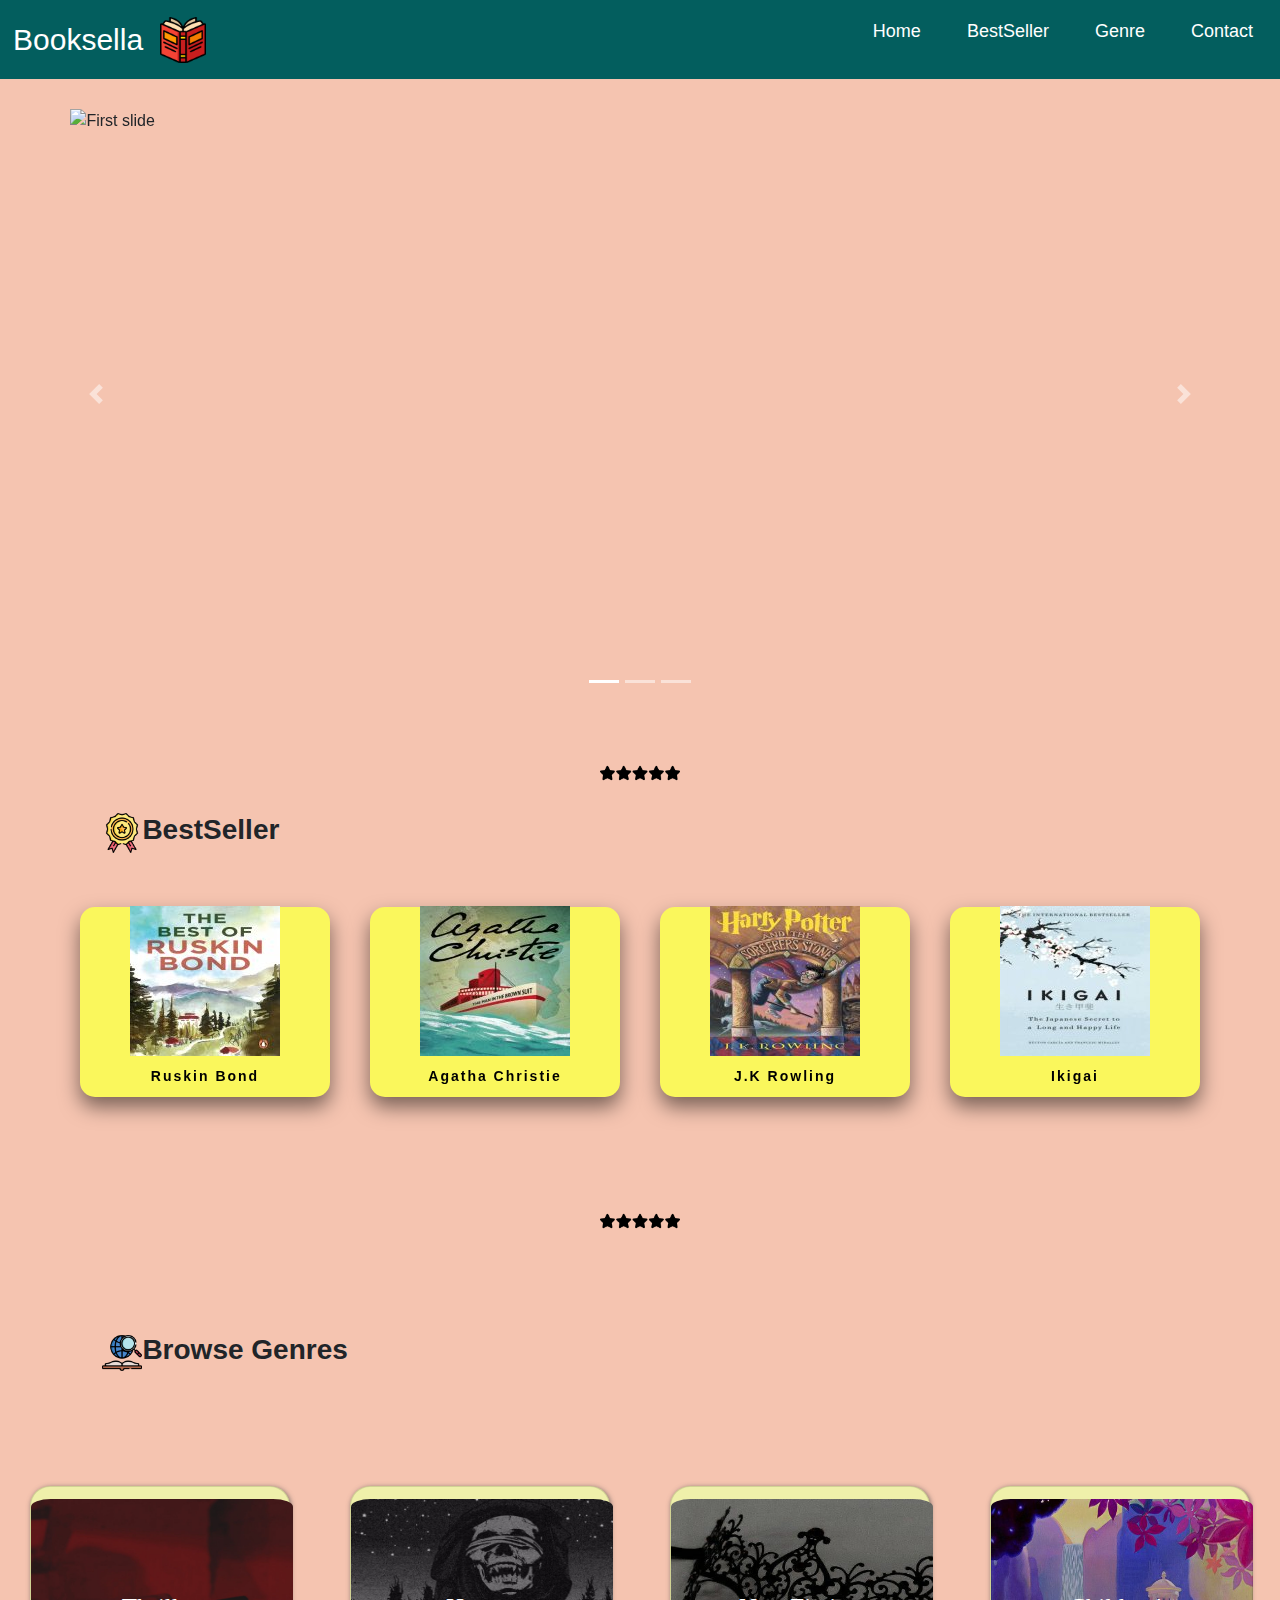
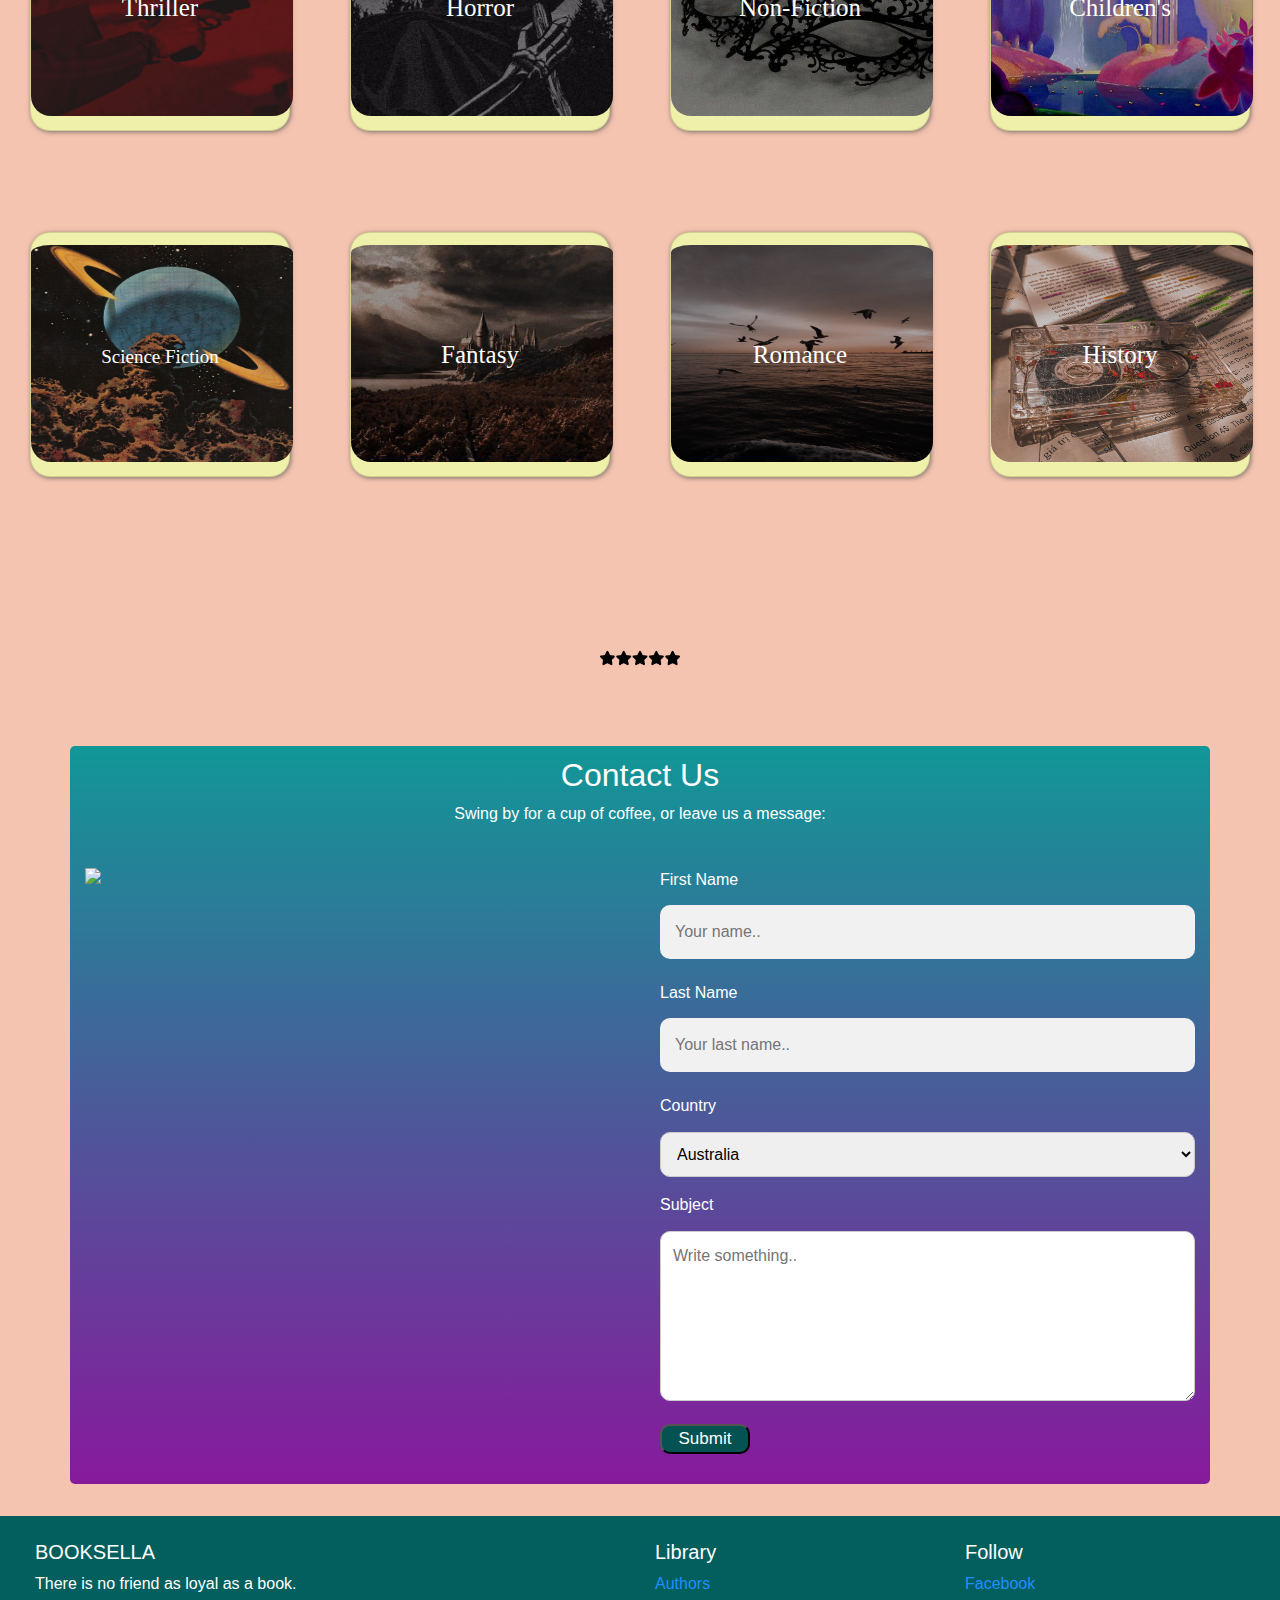
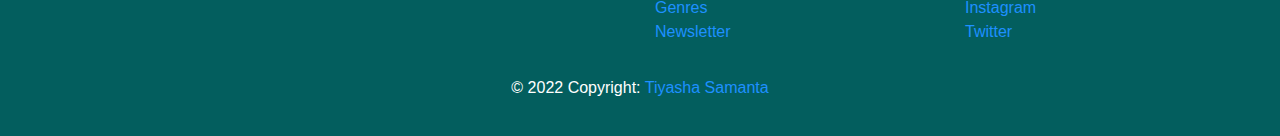
==== index.html @ 9ae6f391 "Add files via upload" ====
<!DOCTYPE html>
<html lang="en">
 <head>
   <meta charset="UTF-8" />
   <meta http-equiv="X-UA-Compatible" content="IE=edge" />
   <meta name="viewport" content="width=device-width, initial-scale=1.0" />
   <link rel="stylesheet" href="https://maxcdn.bootstrapcdn.com/bootstrap/4.0.0/css/bootstrap.min.css" integrity="sha384-Gn5384xqQ1aoWXA+058RXPxPg6fy4IWvTNh0E263XmFcJlSAwiGgFAW/dAiS6JXm" crossorigin="anonymous">
   <link rel="icon" href="images/books.png" type="image/gif" sizes="16x16">
   <link rel="stylesheet" href="style.css" />
   <script src="https://code.jquery.com/jquery-3.2.1.slim.min.js" integrity="sha384-KJ3o2DKtIkvYIK3UENzmM7KCkRr/rE9/Qpg6aAZGJwFDMVNA/GpGFF93hXpG5KkN" crossorigin="anonymous"></script>
<script src="https://cdnjs.cloudflare.com/ajax/libs/popper.js/1.12.9/umd/popper.min.js" integrity="sha384-ApNbgh9B+Y1QKtv3Rn7W3mgPxhU9K/ScQsAP7hUibX39j7fakFPskvXusvfa0b4Q" crossorigin="anonymous"></script>
<script src="https://maxcdn.bootstrapcdn.com/bootstrap/4.0.0/js/bootstrap.min.js" integrity="sha384-JZR6Spejh4U02d8jOt6vLEHfe/JQGiRRSQQxSfFWpi1MquVdAyjUar5+76PVCmYl" crossorigin="anonymous"></script>
   <title>Booksella | Book Shop</title>
 </head>
   <nav class="navbar">
     <!-- LOGO -->
    <a id="web-logo" href="index.html" ><div class="logo">Booksella &nbsp;<img src="images/book.png" width="46px"></div></a> 
     <!-- NAVIGATION MENU -->
     <ul class="nav-links">
       <!-- USING CHECKBOX HACK -->
       <input type="checkbox" id="checkbox_toggle" />
       <label for="checkbox_toggle" class="hamburger">&#9776;</label>
       <!-- NAVIGATION MENUS -->
       <div class="menu">
         <li><a href="#carouselExampleIndicators" >Home</a></li>
         <li><a href="#bestsel-section">BestSeller</a></li>
         <li><a href="#genre-section" >Genre</a></li>
         <li><a href="#con-section" >Contact</a></li>
       </div>
     </ul>
   </nav>
   <body>
    <!--Carousel starts-->
    <div id="carouselExampleIndicators" class="carousel slide" data-ride="carousel">
        <ol class="carousel-indicators">
          <li data-target="#carouselExampleIndicators" data-slide-to="0" class="active"></li>
          <li data-target="#carouselExampleIndicators" data-slide-to="1"></li>
          <li data-target="#carouselExampleIndicators" data-slide-to="2"></li>
        </ol>
        <div class="carousel-inner">
          <div class="carousel-item active">
            <img class="d-block w-80" src="https://www.stylist.co.uk/images/app/uploads/2019/09/26114902/books2-1680x1120.jpg?w=1200&h=1&fit=max&auto=format%2Ccompress" alt="First slide" >
          </div>
          <div class="carousel-item">
            <img class="d-block w-80 " src="https://miro.medium.com/max/3840/1*Ba5Ja9l6vTOp8xmRHihzEg.jpeg" alt="Second slide">
          </div>
          <div class="carousel-item">
            <img class="d-block w-80" src="https://www.gong.io/wp-content/uploads/2018/09/books-bookstore-book-reading-159711.jpg" alt="Third slide">
          </div>
        </div>
        <a class="carousel-control-prev" href="#carouselExampleIndicators" role="button" data-slide="prev">
          <span class="carousel-control-prev-icon" aria-hidden="true"></span>
          <span class="sr-only">Previous</span>
        </a>
        <a class="carousel-control-next" href="#carouselExampleIndicators" role="button" data-slide="next">
          <span class="carousel-control-next-icon" aria-hidden="true"></span>
          <span class="sr-only">Next</span>
        </a>
      </div>
     <!------------------------------------Carousel ends-------------------------------------------> 

   
     <!-----------------------------------Best seller starts-------------------------------------->
     <br>
     <section id="bestsel-section">
      <img src="images/rating.png" width="80px">
      <h2 class="projects-title">BestSeller<img src="images/badge.png" id="badge-best"></h2>
      <div class="container-cert">
        <div class="card-bestseller" id="myBtn">
          <div class="content">
            <div class="imgBx">
             <a href="bestofrusking.html"> <img src="images/ruskinbond.jpg" class="icon-cert-style" ></a>
             </div>
             <div class="contentBx">
              <h3 ><span>Ruskin Bond</span></h3>
             </div>          
          </div>
        </div>
        
    
        <div class="card-bestseller" id="myBtn">
          <div class="content">
            <div class="imgBx">
             <a href="minbrown.html"> <img src="images/agatha.jpg" class="icon-cert-style" ></a>
            </div>
            <div class="contentBx">
              <h3><span>Agatha Christie</span></h3>
            </div>
          </div>
        </div>

       

        
       <div class="card-bestseller" >
          <div class="content">
            <div class="imgBx">
              <a href="hpotter.html" ><img src="images/harrypotter.jpg"></a>
            </div>
            <div class="contentBx">
              <h3><span>J.K Rowling</span></h3>
            </div>
          </div>  
        </div>

        <div class="card-bestseller" >
          <div class="content">
            <div class="imgBx">
              <a href="ikigai.html" ><img src="images/ikigai.jpg" ></a>
            </div>
            <div class="contentBx">
              <h3><span>Ikigai</span></h3>
            </div>
          </div>  


        </div>

      

    
      </section>


     <!---------------------------Best Seller Ends---------------------------->
     
     <!-------------------------------Genre starts--------------------------------->
     <br>
     <img src="images/rating.png" width="80px">

     <div class="banner">
       <img src="https://64.media.tumblr.com/0dc1266577a4535f701dee821aa15b43/tumblr_p078po5fjM1r0kxkto1_1280.jpg" alt="" class="banner-img">
     </div>


     <br><br><br>

     <h2 class="projects-title" >Browse Genres<img src="images/browsing.png" id="badge-best"></h2>

     <section id="genre-section">
        <main>
            
            <div class="card">
              <a href="thriller.html">
                <img src="images/thriller.jpg" alt="Guava"  class="product-img">
                <div class="centered-img">Thriller</div>
              </a>
            </div>
         

            <div class="card">
              <a href="horror.html">
                <img src="images/horror.jpg" alt="Apple"  class="product-img">
                <div class="centered-img">Horror</div>
                </a>
            </div>

            <div class="card">
              <a href="non-fiction.html">
                <img src="images/Non fictional.jpg" alt="Mango"  class="product-img">
                <div class="centered-img">Non-Fiction</div>
                 <!-- <p class="product-price">Rs 450 per kg</p>
                <button class="product-btn">Add to Cart</button> -->
                </a>
                </div>
            </div>
            
            <div class="card">
              <a href="child.html">
                <img src="images/child.jpg" alt="Grapes"  class="product-img" >
                <div class="centered-img">Children's</div>
              </a>
            </div>
        </main>
          
     </section>


     <section>
      <main id="main-1">
          
          <div class="card">
            <a href="science.html">
              <img src="images/science.jpg" alt="Guava"  class="product-img">
              <div class="centered-img"><span style="font-size: 19px;">Science Fiction</span></div>
            </a>
          </div>
       

          <div class="card">
            <a href="fantasy.html">
              <img src="images/fantasy.jpg" alt="Apple"  class="product-img">
              <div class="centered-img">Fantasy</div>
              </a>
          </div>

          <div class="card">
            <a href="romance.html">
              <img src="images/romance.png" alt="Mango"  class="product-img">
              <div class="centered-img">Romance</div>
               <!-- <p class="product-price">Rs 450 per kg</p>
              <button class="product-btn">Add to Cart</button> -->
              </a>
              </div>
          </div>
          
          <div class="card">
            <a href="history.html">
              <img src="images/history.jpg" alt="Grapes"  class="product-img" >
              <div class="centered-img">History</div>
            </a>
          </div>
      </main>
        
   </section>


     <!---------------------------------Genre Ends-------------------------->

      <section>
        <div >
          <img src="https://i.pinimg.com/1200x/4e/d5/db/4ed5db32bba3d9b08dc441c149b22c3b.jpg" alt="" class="after-genre-banner">
        </div>
      </section>
     


      <br><br>

      <img src="images/rating.png" width="80px">

 <!-- Contact section -->
 <div class="container" id="con-section">
    <div style="text-align:center">
      <h2 style="color: white;">Contact Us</h2>
      <p style="color: white;"> Swing by for a cup of coffee, or leave us a message:</p>
    </div>
    <div class="row">
      <div class="column">
        <img src="https://img.phonandroid.com/2019/02/google-maps.jpg" style="width:100%">
      </div>
      <div class="column">
        <form action="/action_page.php">
          <label for="fname" style="color: white;">First Name</label>
          <input type="text" id="fname" name="firstname" placeholder="Your name..">
          <label for="lname"  style="color: white;">Last Name</label>
          <input type="text" id="lname" name="lastname" placeholder="Your last name..">
          <label for="country"  style="color: white;">Country</label>
          <select id="country" name="country">
            <option value="australia">Australia</option>
            <option value="canada">Canada</option>
            <option value="canada">India</option>
            <option value="usa">USA</option>
          </select>
          <label for="subject"  style="color: white;">Subject</label>
          <textarea id="subject" name="subject" placeholder="Write something.." style="height:170px"></textarea>
          <button type="submit" id="form-submit">Submit</button>
        </form>
      </div>
    </div>
  </div>

   <!-- Footer section -->
    <!-- Footer -->
<footer class="page-footer font-small blue pt-4 ft-color">

  <!-- Footer Links -->
  <div class="container-fluid text-center text-md-left">

    <!-- Grid row -->
    <div class="row">

      <!-- Grid column -->
      <div class="col-md-6 mt-md-0 mt-3">

        <!-- Content -->
        <h5 class="text-uppercase">Booksella</h5>
        <p>There is no friend as loyal as a book.</p>

      </div>
      <!-- Grid column -->

      <hr class="clearfix w-100 d-md-none pb-3">

      <!-- Grid column -->
      <div class="col-md-3 mb-md-0 mb-3">

        <!-- Links -->
        <h5 >Library</h5>

        <ul class="list-unstyled">
          <li>
            <a href="#!">Authors</a>
          </li>
          <li>
            <a href="#!">Genres</a>
          </li>
          <li>
            <a href="#!">Newsletter</a>
          </li>
        </ul>

      </div>
      <!-- Grid column -->

      <!-- Grid column -->
      <div class="col-md-3 mb-md-0 mb-3">

        <!-- Links -->
        <h5 >Follow</h5>

        <ul class="list-unstyled">
          <li >
            <a href="#!">Facebook</a>
          </li>
          <li>
            <a href="#!">Instagram</a>
          </li>
          <li>
            <a href="#!">Twitter</a>
          </li>
        </ul>

      </div>
      <!-- Grid column -->

    </div>
    <!-- Grid row -->

  </div>
  <!-- Footer Links -->

  <!-- Copyright -->
  <div class="footer-copyright text-center py-3">© 2022 Copyright:
    <a href="https://www.linkedin.com/in/tiyasha-samanta/">Tiyasha Samanta</a>
  </div>
  <!-- Copyright -->

</footer>
<!-- Footer -->


    

      
   </body>
   
  
  
 
 
</html>
---- style.css ----
/* UTILITIES */
* {
    margin: 0;
    padding: 0;
    box-sizing: border-box;
   }
   body {
    font-family: Tahoma, sans-serif
   }
   body {
    background-color: #f5c4b0;
  }
   a {
    text-decoration: none;
   }
   li {
    list-style: none;
   }
   html {
    scroll-behavior: smooth;
  
  }



   /*=======================NAVBAR STYLING STARTS ===============================================*/
.navbar {
    display: flex;
    align-items: center;
    justify-content: space-between;
    padding: 13px;
    position: sticky;
    z-index: 1;
    top: 0;
    left: 0;
    display: flex;
    background-color: rgb(3, 94, 94);
    color: #fff;
   }
   .nav-links a {
    color: #fff;
   }
   /* LOGO */
   .logo {
    font-size: 30px;
    color: white;
    display: flex;
   }
   /* NAVBAR MENU */
   #web-logo{
     text-decoration: none;
     
   }
   
   #web-logo:hover{
     color: white;
   }
   .menu {
    display: flex;
    gap: 1em;
    font-size: 18px;
   }
   .menu li:hover {
    background-color: #4c9e9e;
    border-radius: 5px;
    transition: 0.3s ease;
    text-decoration: none;
   }
   .menu li {
    padding: 5px 14px;
   }
   /* DROPDOWN MENU */
   .services {
    position: relative; 
   }
   .dropdown {
    background-color: rgb(1, 139, 139);
    padding: 1em 0;
    position: absolute; /*WITH RESPECT TO PARENT*/
    display: none;
    border-radius: 8px;
    top: 35px;
   }
   .dropdown li + li {
    margin-top: 10px;
   }
   .dropdown li {
    padding: 0.5em 1em;
    width: 8em;
    text-align: center;
   }
   .dropdown li:hover {
    background-color: #4c9e9e;
    text-decoration: none;
   }
   .services:hover .dropdown {
    display: block;
   }

   /*======================================NAVBAR ENDS===============================================================*/

   /*Carousel starts*/
.w-80 {
    width: 89%!important;

}
img.d-block.w-80 {
    margin-left: auto;
    margin-right: auto;
    margin-top: 30px;
    height: 600px;
}
/*Carousel ends*/


/*-----------------------------------------------Best seller starts-------------------------------------------*/

.projects-title{
  margin-left: 8%;
  font-size: 28px;
  font-weight: bold;
}
#badge-best{
  height: 40px;
  float: left;

}

.container-cert {
	position: relative;
	display: flex;
	justify-content: center;
	align-items: center;
	flex-wrap: wrap;
	margin: 40px 0;
}

.container-cert .card-bestseller {
	position: relative;
	width: 250px;
	height: 190px;
	background: #faf75c;
	margin: 20px;
	box-shadow: 0 10px 20px rgba(0, 0, 0, 0.5);
	border-radius: 15px;
	display: flex;
	justify-content: center;
	align-items: center;
	backdrop-filter: blur(2px);
}

.container-cert .card-bestseller .content {
	position: relative;
	display: flex;
	justify-content: center;
	align-items: center;
  
	flex-direction: column;
	transition: 0.5s;
}

.container-cert .card-bestseller:hover .content {
	transform: translateY(-20px);
}

.card-bestseller:hover{
  background-color: #e0dd2b;
}

.container-cert .card-bestseller .content .imgBx {
	position: relative;
	width: 150px;
	height: 150px;
	overflow: hidden;
}

.container-cert .card-bestseller .content .imgBx img {
	position: absolute;
	top: 0;
	left: 0;
	width: 100%;
	height: 100%;
	object-fit: cover;
}

.container-cert .card-bestseller .content .contentBx h3 {
	color: rgb(0, 0, 0);
	text-transform: uppercase;
	letter-spacing: 2px;
	font-weight: 500;
	font-size: 18px;
	text-align: center;
	margin: 10px 0 10px;
	line-height: 1.1em;
}

.container-cert .card-bestseller .content .contentBx h3 span {
	font-size: 14px;
	font-weight: 550;

	text-transform: initial;
}

.container-cert .card-bestseller .sci {
	position: absolute;
	bottom: 50px;
	display: flex;
}

.container-cert .card-bestseller .sci li {
	list-style: none;
	margin: 0 10px;
	transform: translateY(40px);
	transition: 0.5s;
	opacity: 0;
}

.container-cert .card-bestseller:hover .sci li {
	transform: translateY(0px);
	opacity: 1;
}

.container-cert .card-bestseller .sci li a {
	color: rgb(0, 0, 0);
	font-size: 20px;
}


img {
  display: block;
  margin-left: auto;
  margin-right: auto;
}


/*-----------------------------------------------Best seller ends---------------------------------------------*/

/*Banner*/
.banner-img{
  width: 100%;
}

/*Banner ends*/



/*Products*/
main {
    display: flex;
    justify-content: center;
    align-items: center;
    width: 100%;
    height: 52vh;
  }
  #main-1 {
    display: flex;
    justify-content: center;
    align-items: center;
    width: 100%;
    height: 25vh;
  }
 
  .card {
    width: 283px;
    height: 245px;
    margin: 0px 30px;
    background-color: #eff0aa;
    cursor:auto;
    position: relative;
    top: 0px;
    left: 0px;
    border-radius: 20px;
    box-shadow: 1px 1px 5px 0px rgba(82, 82, 82, 0.75);
    transition: all 150ms ease-in-out;
  }
  .card:hover {
      top: -3px;
      left: -3px;
    box-shadow: 3px 3px 15px 0px rgba(82, 82, 82, 0.85);
  }
  .card:active {
      background-color: #19959e;
      box-shadow: inset 0 0 10px rgba(82, 82, 82, 0.85);
  }
  .product-img{
    padding-top: 12px;
    height: 229px;
    width: 262px;
    margin-left: auto;
    margin-right: auto;
    border-radius: 20px;
  }
  .centered-img {
    font-family: cursive;
    position: absolute;
    font-size: 25px;
    color: white;
    top: 50%;
    left: 50%;
    transform: translate(-50%, -50%);
  }
  a{
    cursor: grab;
  }
  /* .product-btn{
      width: 150px;
      height: 60px;
      margin-left: auto;
      margin-right:auto;
      background-color: rgb(231, 228, 54);
      margin-top: 20px;
      border-radius: 20px;
      cursor:grab;
  }
  .product-btn:hover{
      background-color: rgb(253, 236, 0);
  } */
  /* .product-price{
      color: white;
      font-weight: 900;
      text-shadow: 1px 2px 1px black;
      font-family: Verdana, Geneva, Tahoma, sans-serif;
      margin-left: auto;
      margin-right: auto;
  } */


/*table*/
table {
    border-collapse: collapse;
    border: 0.5px solid black;
    text-align: center;
    vertical-align: middle;
  }
  
th, td {
    border: 1px solid black;
    padding: 8px;

  }
  
  thead th {
    width: 28%;

  }
  .cell-highlight {
    background-color: gold;
    font-weight: bold;
  }
  .caption {
    font-weight: bold;
    font-size: 24px;
    text-align: left;
    color: #333;
    margin-bottom: 16px;
  }
  thead {
    background-color: #333;
    color: white;
    font-size: 0.875rem;
    text-transform: uppercase;
    letter-spacing: 2%;
  }
  tbody tr:nth-child(odd) {
    background-color: #fff;
  }
  
  tbody tr:nth-child(even) {
    background-color: #eee;
  }
  tbody th {
    background-color: #36c;
    color: #fff;
    text-align: left;
  }
  tbody tr:nth-child(even) th {
    background-color: #25c;
  }
/*table place*/
.annual-sales{
    border-radius: 20px;
    background-color: rgb(179, 230, 217);
    width: 30%;
    margin-left: 12%;
}
.half-img {
    float: right;    
    margin: 0 120px 2px 20px;
}

/* Contacts section starts */

/* Style inputs */
input[type=text], select, textarea {
    width: 100%;
    padding: 12px;
    border: 1px solid #ccc;
    margin-top: 6px;
    border-radius: 10px;
    margin-bottom: 16px;
    resize: vertical;
  }
  
  
  /* Style the container/contact section */
  .container {
    border-radius: 5px;
    background-image:linear-gradient(rgb(17, 151, 151),rgb(135, 26, 156)) ;
    padding: 10px;
    margin-top: 48px;;
  }
  
  /* Create two columns that float next to eachother */
  .column {
    float: left;
    width: 50%;
    margin-top: 6px;
    padding: 20px;
  }
  
  /* Clear floats after the columns */
  .row:after {
    content: "";
    display: table;
    clear: both;
  }
  #form-submit{
      background-color:rgb(4, 82, 82);
      color: white;
      font-size: 17px;
      width: 90px;
      height: 30px;
      border-radius: 10px;
  }
  #form-submit:hover{
      background-color: rgb(16, 141, 141);
  }
  
  /* Responsive layout - when the screen is less than 600px wide, make the two columns stack on top of each other instead of next to each other */
  @media screen and (max-width: 600px) {
    .column, input[type=submit] {
      width: 100%;
      margin-top: 0;
    }
  }

/* Contacts section ends */
/* Footer section */
footer {
    background-color: teal;
    padding: 1.25rem;
    text-align: center;
    color: white;
    margin: 2rem 0 0;
  }
  a {
    color: white;
  }
  a:hover{
      color: whitesmoke;
  }
  /* Footer section ends */



  /*Login/Register*/

  .login-card {
    width: 500px;
    margin-top: 60px;
    margin-left: auto;
    margin-right: auto;
    height: 720px;
    background-color: #fdf1ec;
    cursor:auto;
    position: relative;
    top: 0px;
    left: 0px;
    border-radius: 20px;
    box-shadow: 1px 1px 5px 0px rgba(82, 82, 82, 0.75);
    transition: all 150ms ease-in-out;
  }
  .login-card:hover {
      top: -3px;
      left: -3px;
    box-shadow: 3px 3px 15px 0px rgba(82, 82, 82, 0.85);
  }

  .container-login {
    padding: 16px;
    border-radius: 10px;
    background-color: rgb(215, 228, 184);
  }
  
  /* Full-width input fields */
  input[type=text], input[type=password] {
    width: 100%;
    padding: 15px;
    margin: 5px 0 22px 0;
    display: inline-block;
    border: none;
    background: #f1f1f1;
  }
  
  input[type=text]:focus, input[type=password]:focus {
    background-color: #ddd;
    outline: none;
  }
  
  /* Overwrite default styles of hr */
  hr {
    border: 1px solid #f1f1f1;
    margin-bottom: 25px;
  }
  
  /* Set a style for the submit button */
  .registerbtn {
    background-color: #2e916c;
    color: white;
    padding: 16px 20px;
    margin: 8px 0;
    border: none;
    cursor: pointer;
    width: 100%;
    opacity: 0.9;
  }
  
  .registerbtn:hover {
    opacity: 1;
  }
  
  /* Add a blue text color to links */
  a {
    color: dodgerblue;
  }
  
  
  /* Set a grey background color and center the text of the "sign in" section */
  .signin {
    background-color: #cecbcb;
    text-align: center;
  }

.ft-color{
  background-color: rgb(3, 94, 94);
}
.after-genre-banner{
  width: 100%;
  margin-top: 8%;
}



   /*===================================================************RESPONSIVENESS******************************************============================================================*/
   
   
   /*RESPONSIVE NAVBAR MENU STARTS*/
  /* CHECKBOX HACK */
input[type=checkbox]{
    display: none;
   } 
   /*HAMBURGER MENU*/
   .hamburger {
    display: none;
    font-size: 24px;
    user-select: none;
   }
   /* APPLYING MEDIA QUERIES */
   @media (max-width: 768px) {
   .menu { 
    display:none;
    position: absolute;
    background-color:teal;
    right: 0;
    left: 0;
    text-align: center;
    padding: 16px 0;
   }
   .menu li:hover {
    display: inline-block;
    background-color:#4c9e9e;
    transition: 0.3s ease;
   }
   .menu li + li {
    margin-top: 12px;
   }
   input[type=checkbox]:checked ~ .menu{
    display: block;
   }
   .hamburger {
    display: block;
   }
   .dropdown {
    left: 50%;
    top: 30px;
    transform: translateX(35%);
   }
   .dropdown li:hover {
    background-color: #4c9e9e;
   }
   }
    /*RESPONSIVE NAVBAR MENU ENDS*/

/*----------------Best of Rusking bond-----------------*/
.ruskin-container{
  background-color: white;
  width: 65%;
  height: 700px;
  margin-top: 20px;
  margin-left: auto;
  margin-right:auto;
}
.col-ruskin{
  float: left;
  padding: 10px;
  height: 300px; /* Should be removed. Only for demonstration */
}

/* Clear floats after the columns */
.row-ruskin:after {
  content: "";
  display: table;
  clear: both;
}
.table-descrip{
  background-color: white;
  width: 65%;
  height: 76px;
  margin-left: auto;
  margin-right: auto;
}
 
tbody th {
  background-color: #b9771c;
  color: #fff;
  text-align: left;
}

table, th, td {
  border: 2px solid white;
  border-collapse: collapse;
}
th, td {
  background-color: #e0b070;
}
#add-to-cart
{
  margin-left: 54px;
  margin-top: 15px;
  padding: 8px;
  font-weight: 600;
  border-radius: 11px;
  background-color: #ca8d38;
  box-shadow: 1px 1px black;
  cursor:pointer;
}
#add-to-cart:hover{
  background-color: #ebaf61;
}

/*-----------------------------------------THRILLER STYLING------------------------------------------------------*/
.topnav {
  overflow: hidden;
  background-image: linear-gradient(rgb(204, 38, 38),rgb(56, 47, 48));
}

.topnav a {
  float: right;
  color: #f2f2f2;
  text-align: center;
  padding: 14px 16px;
  text-decoration: none;
  font-size: 17px;
}

.topnav a:hover {
  background-color: rgb(228, 188, 115);
  color: rgb(0, 0, 0);
}

/* .topnav a.active-genre {
  background-color: #ee9632;
  color: white;
} */

#sub-header{
  font-size: 13px;
}
.add-to-cart {
  width: 10%;
  float: right;
  padding: 10px;
  cursor: pointer;
  box-shadow: 1px 1px 1px;
}
#text-link{
  text-decoration: none;
  color: white;
}
#add-to-cart-img{
  float: right;
}


.genre-container{
  width: 100%;
  height: 700px;
  background-color: #cecbcb;
  margin-top: -20px;
}
.checked {
  color: orange;
}
.ratings{
  margin-top: 50px;
  margin-left: auto;
  margin-right: auto;
  width: 70%;
  border: 3px solid rgb(186, 189, 182);
  padding: 30px;
}

.genre-row{
  margin-top: 20px;
}
.genre-column {
  float: left;
  width: 50%;
  padding: 10px;
  height: 300px; /* Should be removed. Only for demonstration */
}

/* Clear floats after the columns */
.genre-row:after {
  content: "";
  display: table;
  clear: both;

}
/*----------------------Ratings--------------------------------- */

@import url(//use.fontawesome.com/releases/v5.4.2/css/all.css);

/* Ratings widget */
.rate {
    display: inline-block;
    border: 0;
}
/* Hide radio */
.rate > input {
    display: none;
}
/* Order correctly by floating highest to the right */
.rate > label {
    float: right;
}
/* The star of the show */
.rate > label:before {
    display: inline-block;
    font-size: 1.1rem;
    padding: .3rem .2rem;
    margin: 0;
    cursor: pointer;
    font-family: 'Font Awesome 5 Free';
    font-weight: 900;
    content: "\f005"; /* full star */
}

/* Half star trick */
.rate .half:before {
    content: "\f089"; /* half star no outline */
    position: absolute;
    padding-right: 0;
}

/* Click + hover color */
input:checked ~ label, /* color current and previous stars on checked */
label:hover, label:hover ~ label { color: #e7e413;  } /* color previous stars on hover */

/* Hover highlights */
input:checked + label:hover, input:checked ~ label:hover, /* highlight current and previous stars */
input:checked ~ label:hover ~ label, /* highlight previous selected stars for new rating */
label:hover ~ input:checked ~ label /* highlight previous selected stars */ { color: #eeff00;  } 

/*-----------------------------------Rating-ends------------------*/


/* The container */
.container-filter {
  display: block;
  position: relative;
  padding-left: 35px;
  margin-bottom: 12px;
  cursor: pointer;
  font-size: 22px;
  -webkit-user-select: none;
  -moz-user-select: none;
  -ms-user-select: none;
  user-select: none;
}

/* Hide the browser's default checkbox */
.container-filter input {
  position: absolute;
  opacity: 0;
  cursor: pointer;
  height: 0;
  width: 0;
}

/* Create a custom checkbox */
.checkmark {
  position: absolute;
  top: 7px;
  left: 0;
  height: 20px;
  width: 20px;
  background-color: #eee;
}

/* On mouse-over, add a grey background color */
.container-filter:hover input ~ .checkmark {
  background-color: #ccc;
}

/* When the checkbox is checked, add a blue background */
.container-filter input:checked ~ .checkmark {
  background-color: #000000;
}

/* Create the checkmark/indicator (hidden when not checked) */
.checkmark:after {
  content: "";
  position: absolute;
  display: none;
}

/* Show the checkmark when checked */
.container-filter input:checked ~ .checkmark:after {
  display: block;
}

/* Style the checkmark/indicator */
.container-filter .checkmark:after {
  left: 9px;
  top: 5px;
  width: 5px;
  height: 10px;
  border: solid white;
  border-width: 0 3px 3px 0;
  -webkit-transform: rotate(45deg);
  -ms-transform: rotate(45deg);
  transform: rotate(45deg);
}
.filter-left-check{
  margin-left: 26px;
    padding: 30px;
}
#input-check{
  color: black;
}
#input-check:hover{
  color: black;
}

.main-thrill {
  display: flex;
  margin-top: 50px;
  justify-content: center;
  align-items: center;
  width: 100%;
  height: 52vh;
}
.main-thrill-1 {
  display: flex;
  justify-content: center;
  align-items: center;
  width: 100%;
  height: 64vh;
}
.card-thriller {
  width: 242px;
    height: 335px;
    margin: 0px 30px;
    background-color: #f1bf72;
    cursor: auto;
    position: relative;
    top: 0px;
    left: 0px;
    border-radius: 4px;
    box-shadow: 1px 1px 5px 0px rgb(82 82 82 / 75%);
    transition: all 150ms ease-in-out;
}
a{
  cursor: pointer;
}
.card-thriller:hover {
    top: -3px;
    left: -3px;
  box-shadow: 3px 3px 15px 0px rgba(82, 82, 82, 0.85);
}
.card-thriller:active {
    background-color: #19959e;
    box-shadow: inset 0 0 10px rgba(82, 82, 82, 0.85);
}
.product-img-thril{
  padding-top: 12px;
  height: 296px;
  width: 226px;
  margin-left: auto;
  margin-right: auto;
  border-radius: 4px;
}
.centered-img-thril {
  font-family: cursive;
  position: absolute;
  font-size: 25px;
  color: white;
  top: 50%;
  left: 50%;
  transform: translate(-50%, -50%);
}


#book-price-thril {
  text-align: left;
  margin-left: 13px;
  margin-top: 9px;
  text-decoration: none;
  color: black;
  font-size: 18px;
}

a{
  text-decoration: none;
}
.fa-shopping-cart:before {
  
  margin-left: 140px;
}
.fa-shopping-cart{
  color: black;
}
.fa-shopping-cart:hover{
  color: rgb(48, 48, 48);
}
/*THRILLER STYLING ENDS */

/*---------------------------CART PAGE-----------------*/
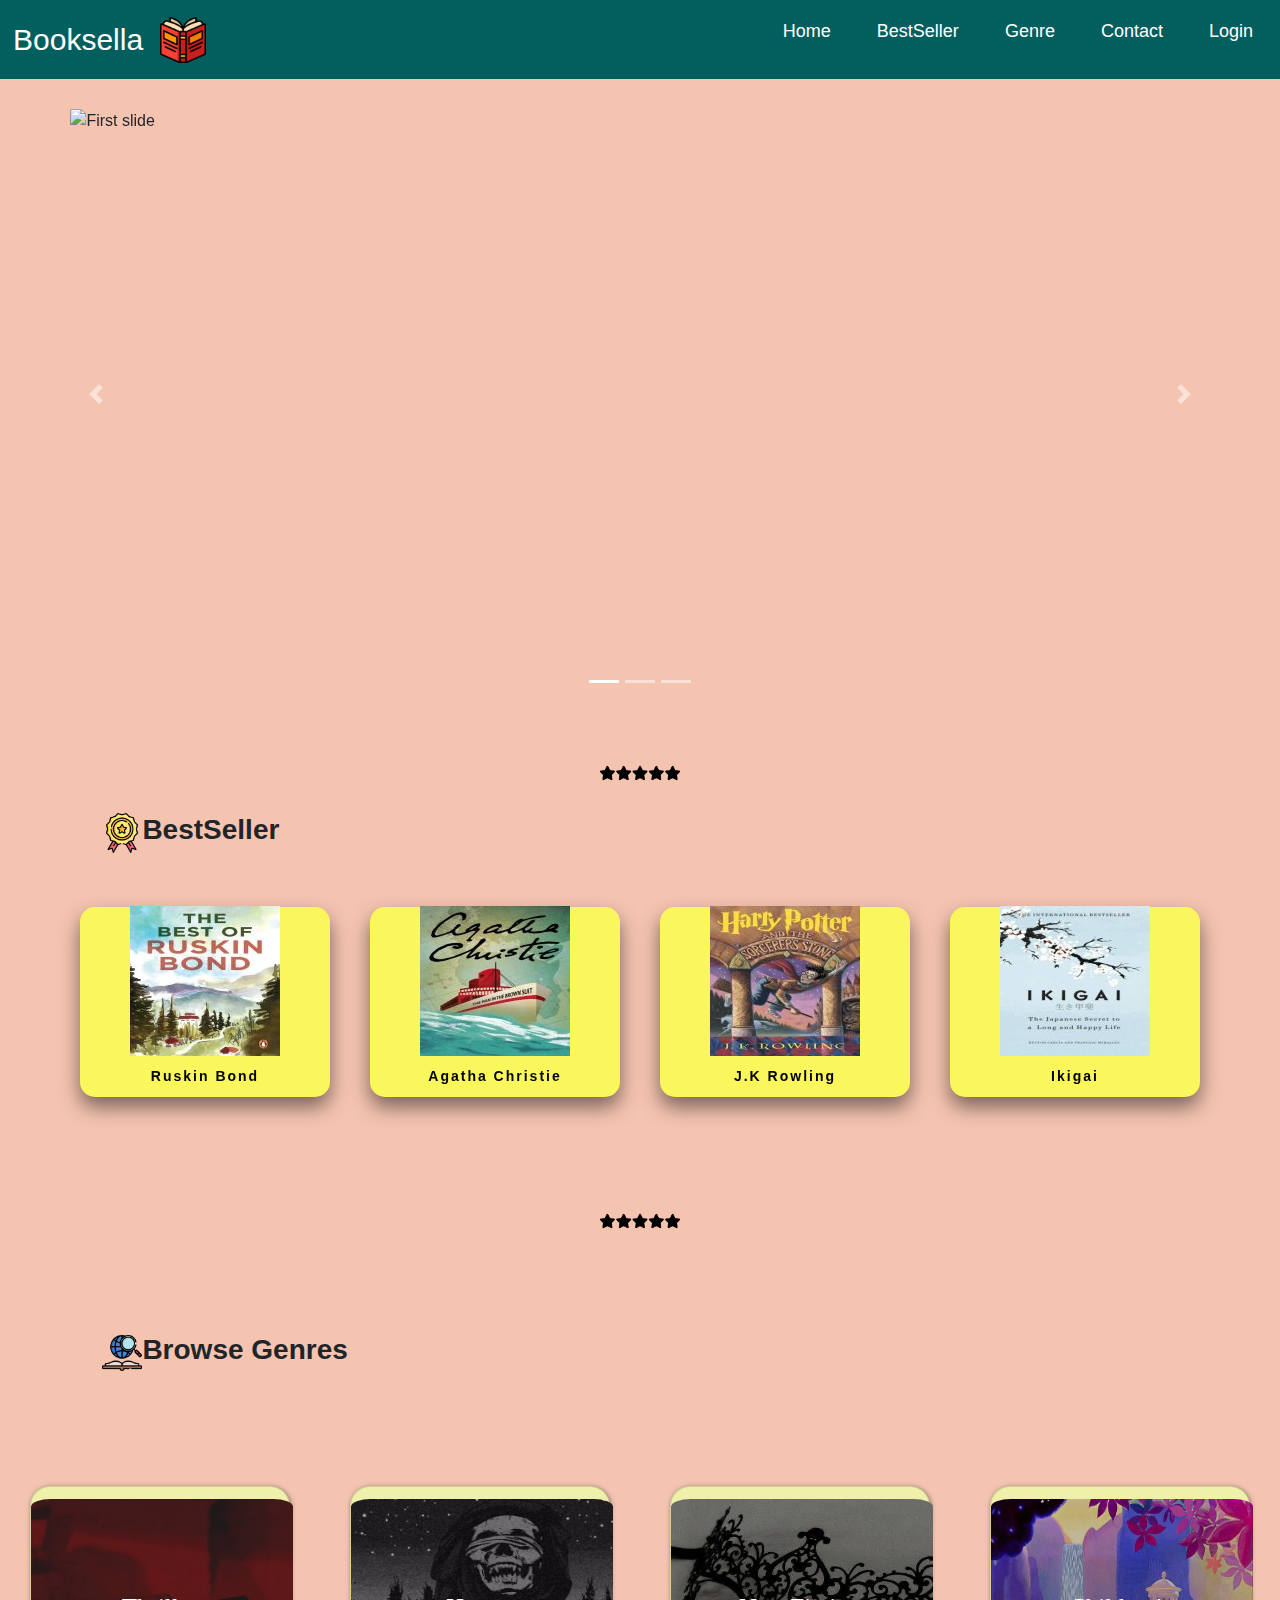
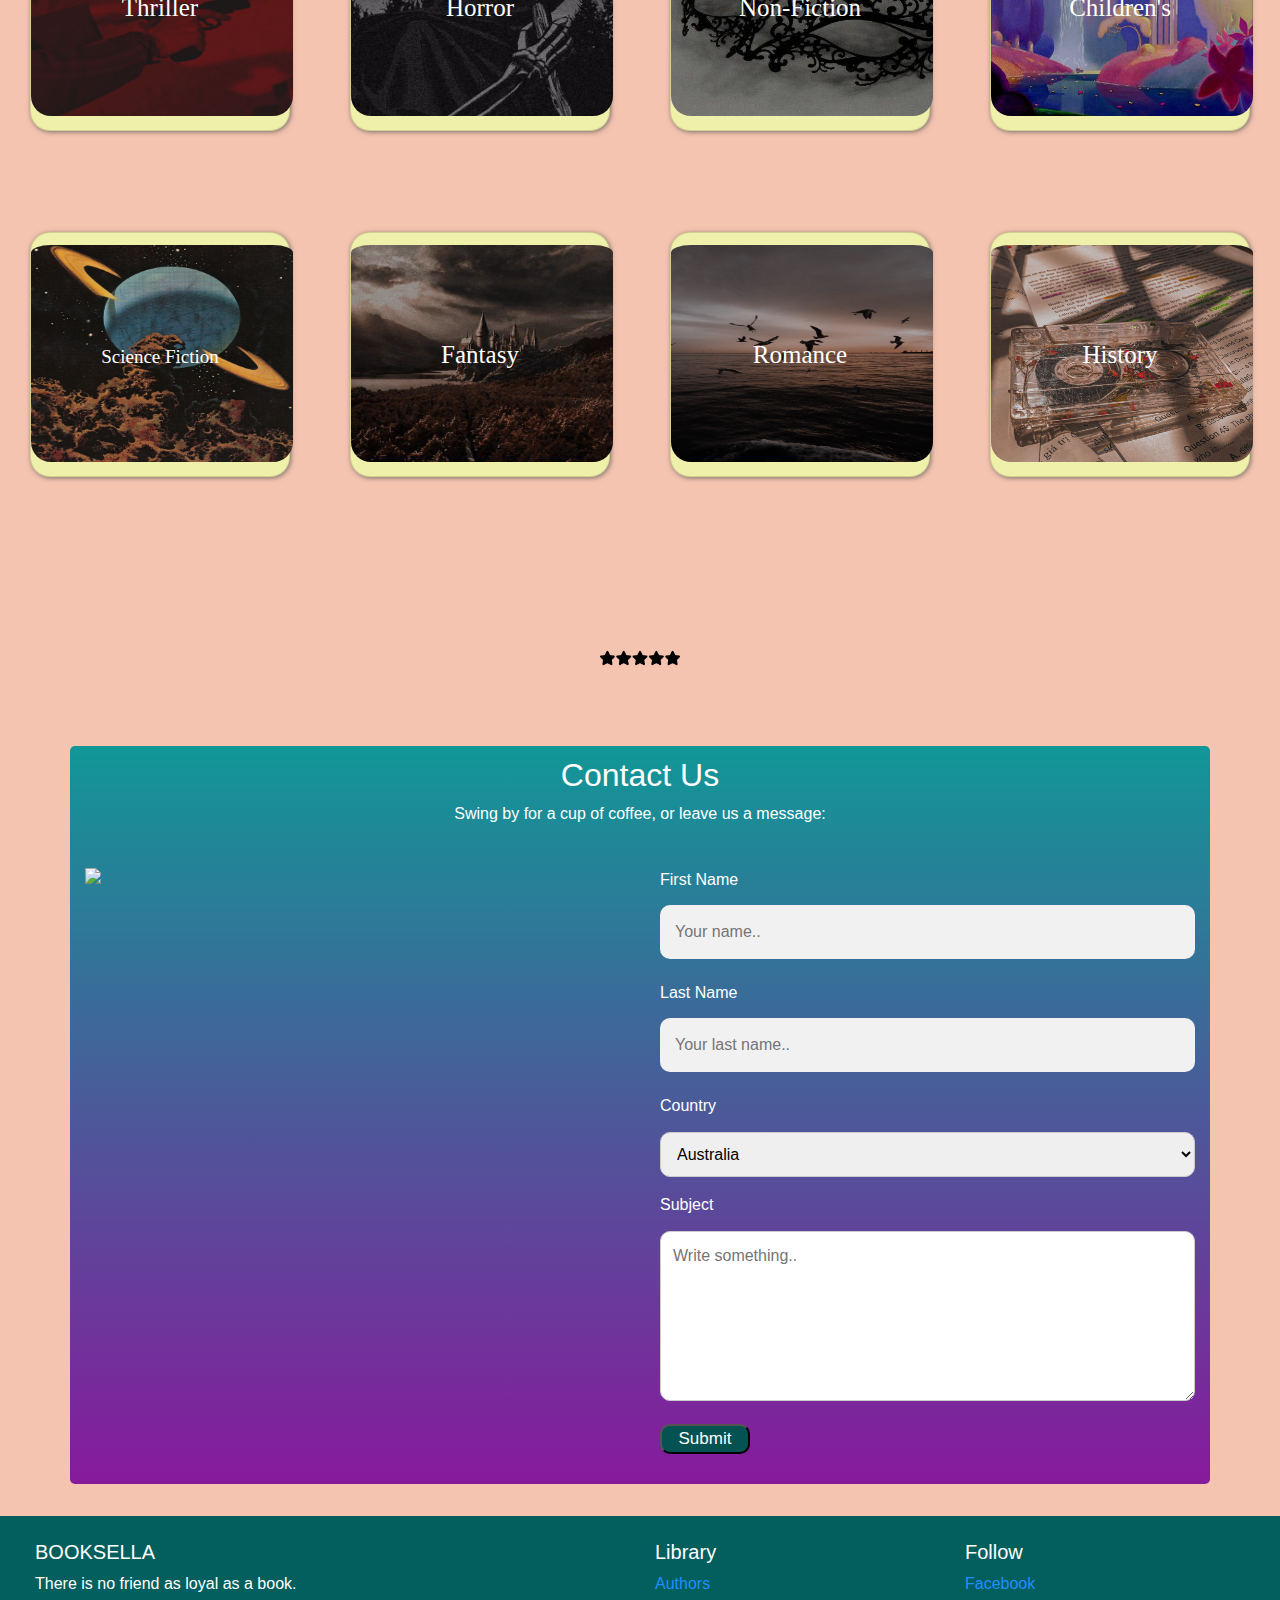
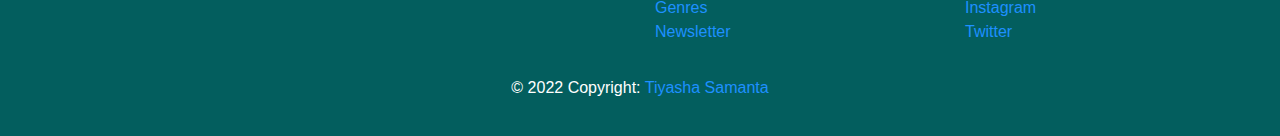
==== commit cba6f2db: "Add files via upload" ====
--- a/index.html
+++ b/index.html
@@ -26,6 +26,7 @@
          <li><a href="#bestsel-section">BestSeller</a></li>
          <li><a href="#genre-section" >Genre</a></li>
          <li><a href="#con-section" >Contact</a></li>
+         <li><a href="login.html" >Login</a></li>
        </div>
      </ul>
    </nav>
